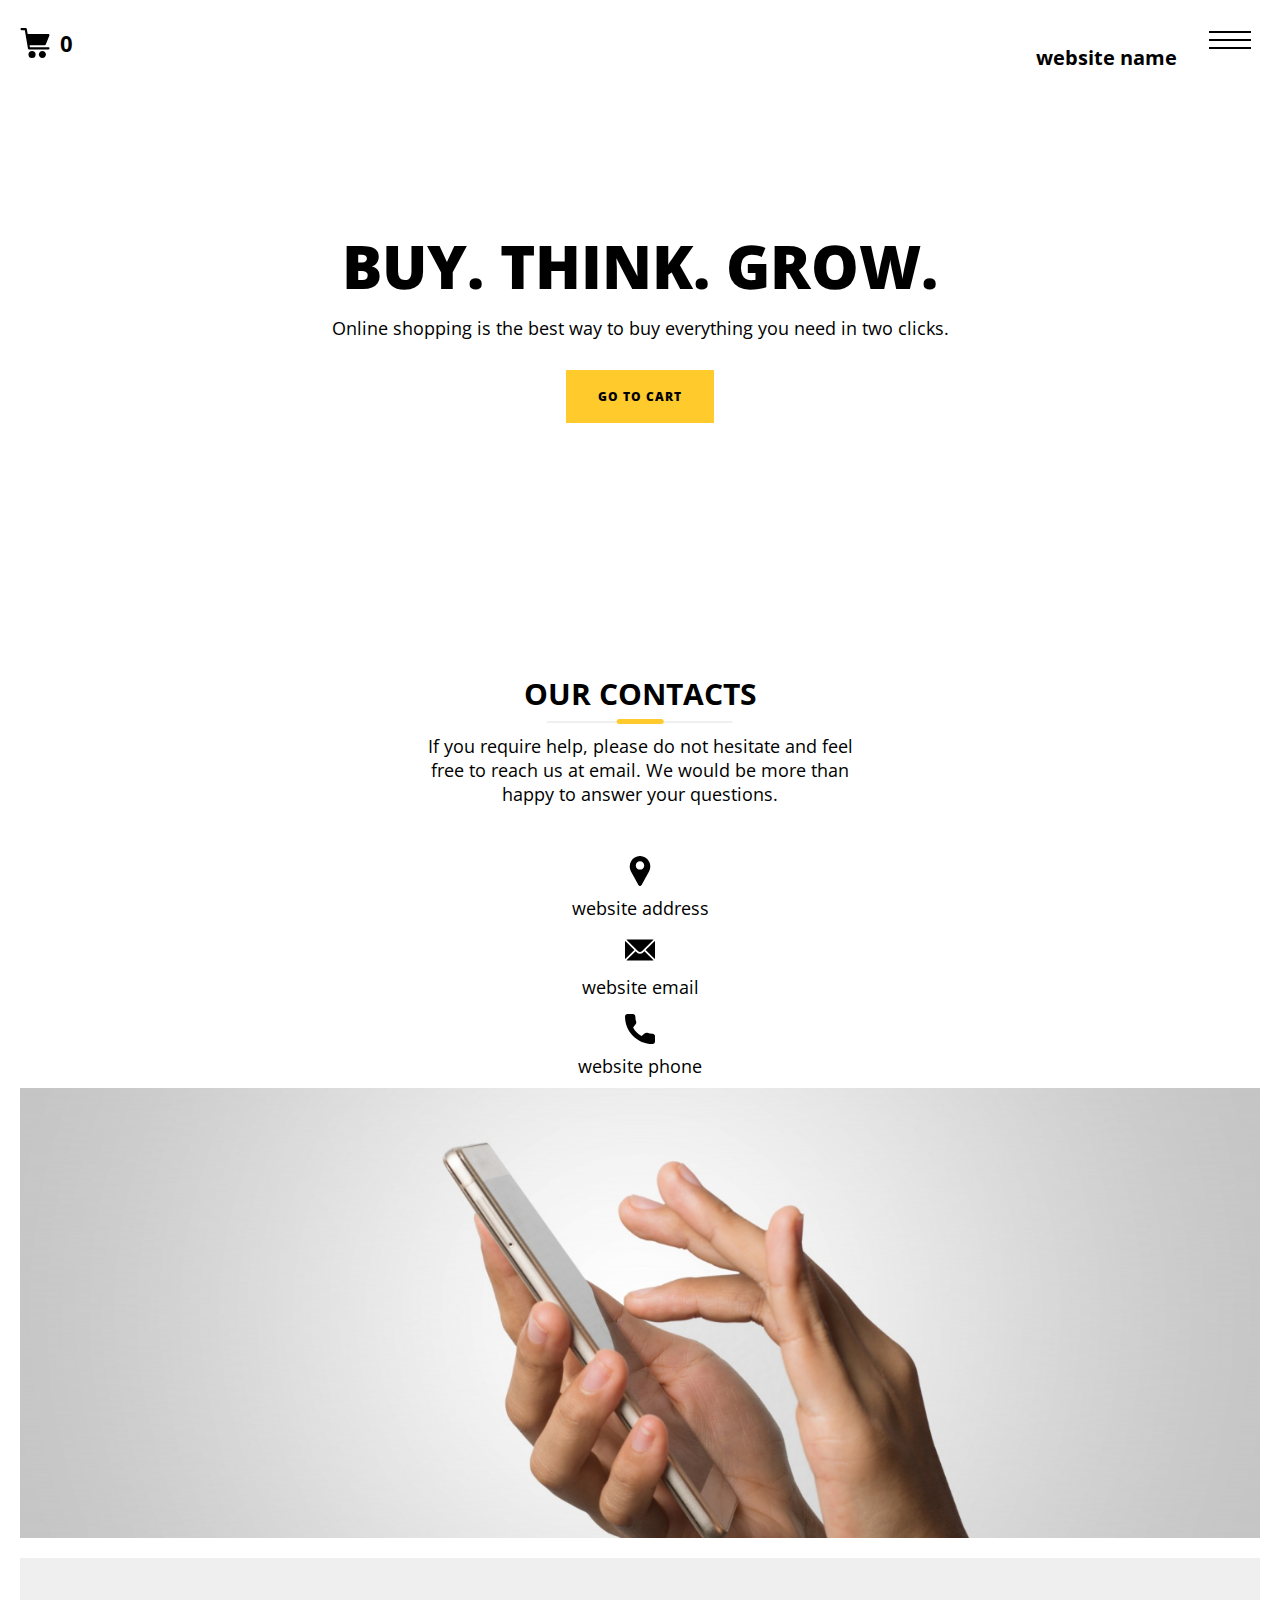
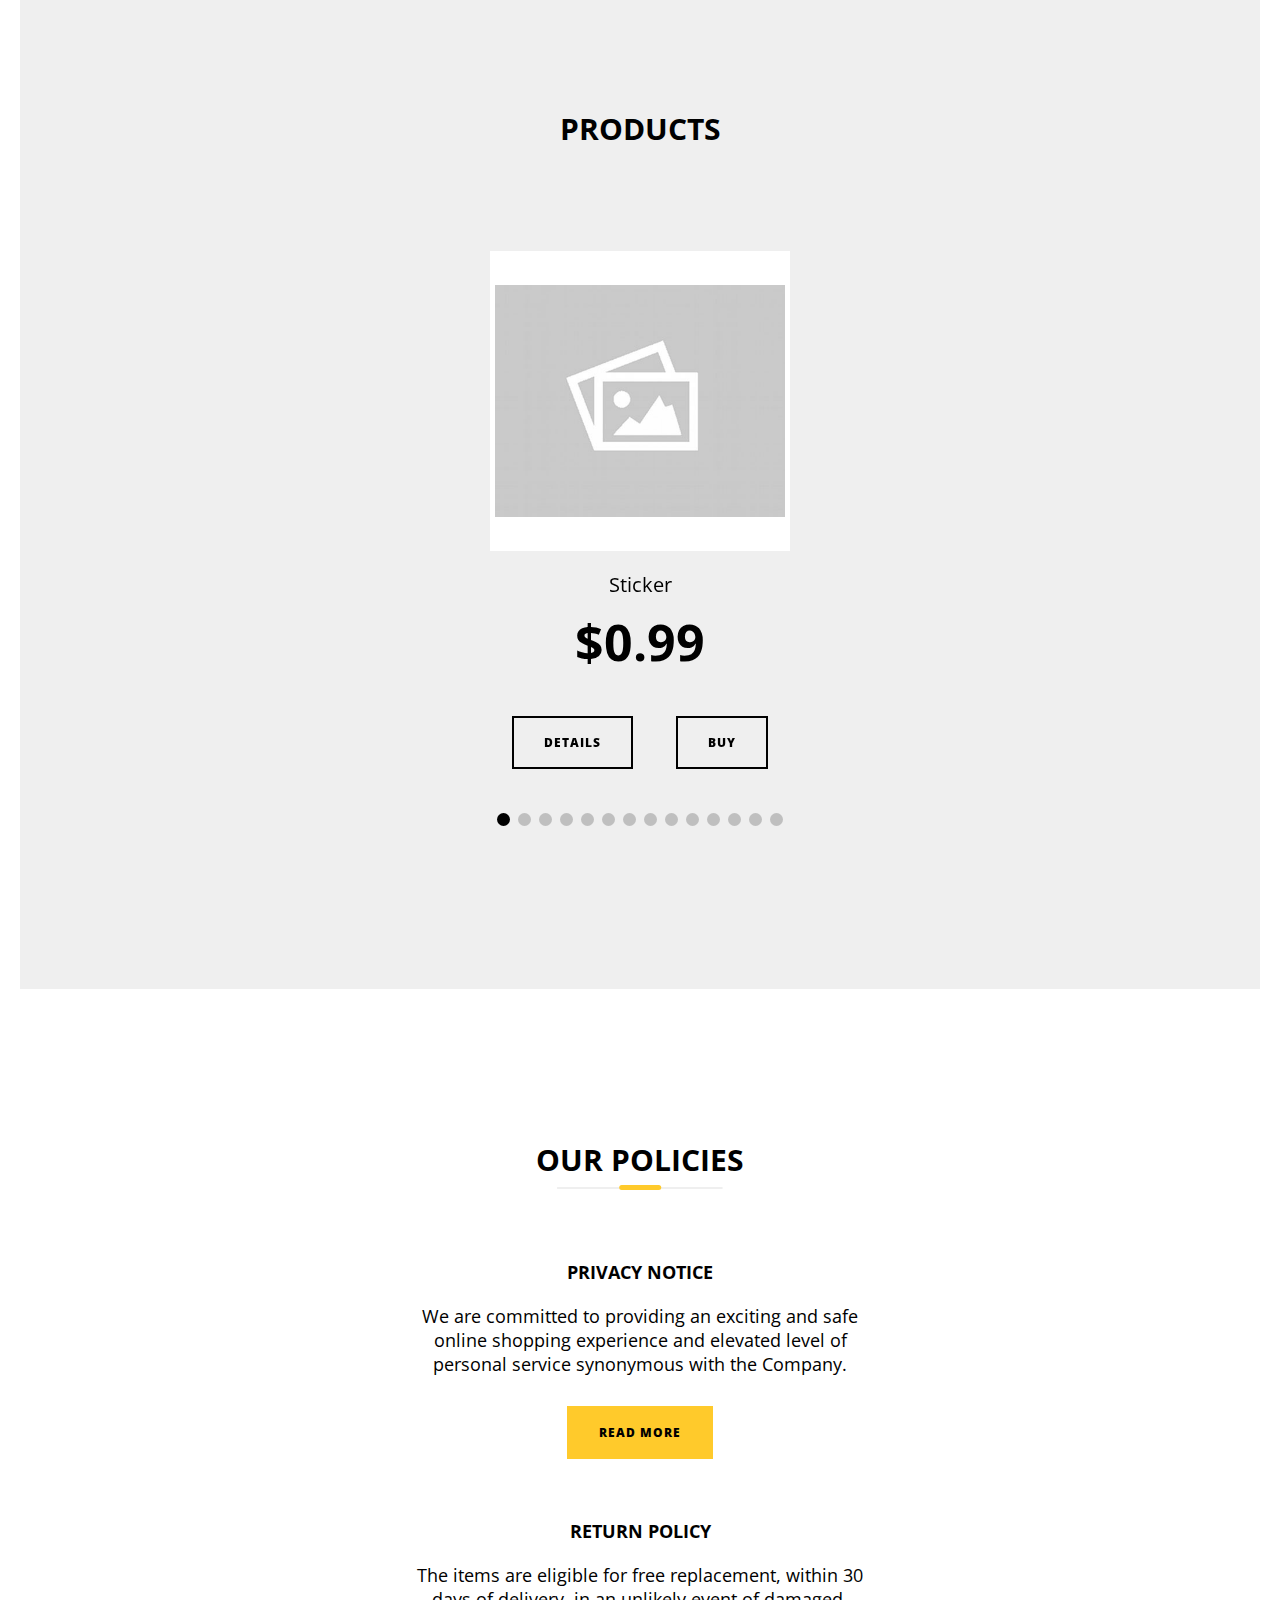
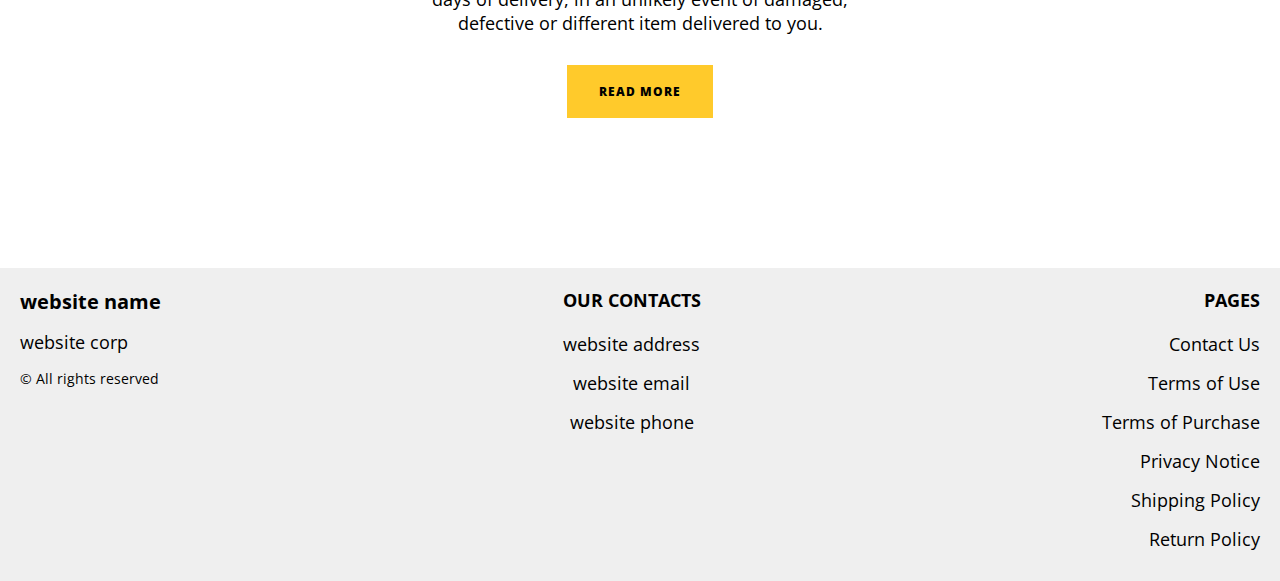
==== index.html @ 02d47bcd "+" ====
<!DOCTYPE html>
<html lang="en">

<head>
  <meta charset="UTF-8" />
  <meta http-equiv="X-UA-Compatible" content="IE=edge" />
  <meta name="viewport" content="width=device-width, initial-scale=1.0" />
  <link rel="stylesheet" href="./css/style.css" />
  <title>Shop</title>


</head>

<body>

  <div class="wrapper">


    <div class="error__overlay js_error__overlay">
      <div class="error">
        <span class="text bold error__text error__title">ERROR:</span>
        <p class="text error__text">You cannot add more than $500 worth of items to your cart.</p>
        <p class="text error__text">The selected item will not be added.</p>
        <button class="text error__btn js_error__btn">close</button>
      </div>
    </div>

    <main class="main">

      <div class="hero__wrapper-main">

        <div class="header__wrapper">
          <div class="container">
            <header class="header">

              <div class="header__flex">
                <div>

                  <a href="./index.html" class="header__logo logo js_website-name">website name</a>
                  <button class="header__btn js_menu-btn">
                    <span></span>
                  </button>
                </div>

                <a href="./shop.html" class="cart__btn">
                  <svg xmlns="http://www.w3.org/2000/svg" xmlns:xlink="http://www.w3.org/1999/xlink" x="0px" y="0px"
                    viewBox="0 0 424.449 424.449" style="enable-background:new 0 0 424.449 424.449;"
                    xml:space="preserve">
                    <g>
                      <g>
                        <g>
                          <circle cx="170.241" cy="374.273" r="50.176"></circle>
                          <path d="M316.673,324.098L316.673,324.098c-27.711,0-50.176,22.465-50.176,50.176s22.465,50.176,50.176,50.176
                       c27.711,0,50.176-22.465,50.176-50.176S344.384,324.098,316.673,324.098z"></path>
                          <path d="M402.177,272.897H140.545l-5.12-29.696h215.04c6.326,0.019,12.017-3.843,14.336-9.728l51.2-129.024
                       c3.111-7.892-0.766-16.812-8.658-19.922c-1.808-0.713-3.735-1.076-5.678-1.07H108.801L96.513,12.801
                       c-1.262-7.471-7.784-12.906-15.36-12.8h-58.88c-8.483,0-15.36,6.877-15.36,15.36s6.877,15.36,15.36,15.36h46.08l44.032,260.096
                       c1.262,7.471,7.784,12.906,15.36,12.8h274.432c8.483,0,15.36-6.877,15.36-15.36C417.537,279.774,410.66,272.897,402.177,272.897z
                       "></path>
                        </g>
                      </g>
                    </g>
                  </svg>
                  <span class="cart__span js_cart__span">0</span>
                </a>
              </div>

              <nav class="nav js_menu">
                <ul class="nav__list">
                  <li class="nav__item">
                    <a href="./contacts.html" class="nav__link">Contact Us</a>
                  </li>
                  <li class="nav__item-border"></li>
                  <li class="nav__item">
                    <a href="./privacy.html" class="nav__link">Privacy Notice</a>
                  </li>
                  <li class="nav__item-border"></li>
                  <li class="nav__item">
                    <a href="./purchase.html" class="nav__link">Terms of Purchase</a>
                  </li>
                  <li class="nav__item-border"></li>
                  <li class="nav__item">
                    <a href="./return.html" class="nav__link">Return Policy</a>
                  </li>
                  <li class="nav__item-border"></li>
                  <li class="nav__item">
                    <a href="./shipping.html" class="nav__link">Shipping Policy</a>
                  </li>
                  <li class="nav__item-border"></li>
                  <li class="nav__item">
                    <a href="./use.html" class="nav__link">Terms of Use</a>
                  </li>
                </ul>
              </nav>
            </header>
          </div>
        </div>



        <div class="hero__wrapper">
          <div class="container">
            <section class="hero">
              <div class="hero__block">
                <h1 class="title js_main-title"></h1>
                <p class="text js_sub-title"></p>
                <a href="./shop.html" class="btn">go to cart</a>
              </div>
            </section>
          </div>
        </div>
      </div>


      <div class="contacts__wrapper">
        <div class="container">
          <section class="contacts">

            <h3 class="sub-title  contacts__title">Our Contacts</h3>
            <p class="text text--mb">If you require help, please do not hesitate and feel free to reach us at email.
              We would be more than happy to answer your questions.</p>

            <ul class="contacts__list">
              <li class="contacts__item">
                <svg class="contacts__svg" enable-background="new 0 0 512 512" viewBox="0 0 512 512"
                  xmlns="http://www.w3.org/2000/svg">
                  <g>
                    <path
                      d="m407.579 87.677c-31.073-53.624-86.265-86.385-147.64-87.637-2.62-.054-5.257-.054-7.878 0-61.374 1.252-116.566 34.013-147.64 87.637-31.762 54.812-32.631 120.652-2.325 176.123l126.963 232.387c.057.103.114.206.173.308 5.586 9.709 15.593 15.505 26.77 15.505 11.176 0 21.183-5.797 26.768-15.505.059-.102.116-.205.173-.308l126.963-232.387c30.304-55.471 29.435-121.311-2.327-176.123zm-151.579 144.323c-39.701 0-72-32.299-72-72s32.299-72 72-72 72 32.299 72 72-32.298 72-72 72z" />
                  </g>
                </svg>
                <span class="text js_website-address">website address</span>
              </li>
              <li class="contacts__item contacts__item-link">
                <svg class="contacts__svg" xmlns="http://www.w3.org/2000/svg" xmlns:xlink="http://www.w3.org/1999/xlink"
                  x="0px" y="0px" viewBox="0 0 512 512" style="enable-background:new 0 0 512 512;" xml:space="preserve">
                  <g>
                    <g>
                      <path d="M507.49,101.721L352.211,256L507.49,410.279c2.807-5.867,4.51-12.353,4.51-19.279V121
                       C512,114.073,510.297,107.588,507.49,101.721z" />
                    </g>
                  </g>
                  <g>
                    <g>
                      <path d="M467,76H45c-6.927,0-13.412,1.703-19.279,4.51l198.463,197.463c17.548,17.548,46.084,17.548,63.632,0L486.279,80.51
                       C480.412,77.703,473.927,76,467,76z" />
                    </g>
                  </g>
                  <g>
                    <g>
                      <path
                        d="M4.51,101.721C1.703,107.588,0,114.073,0,121v270c0,6.927,1.703,13.413,4.51,19.279L159.789,256L4.51,101.721z" />
                    </g>
                  </g>
                  <g>
                    <g>
                      <path d="M331,277.211l-21.973,21.973c-29.239,29.239-76.816,29.239-106.055,0L181,277.211L25.721,431.49
                       C31.588,434.297,38.073,436,45,436h422c6.927,0,13.412-1.703,19.279-4.51L331,277.211z" />
                    </g>
                  </g>
                </svg>
                <a href="mailto:website email" class="text js_website-email">website email</a>
              </li>
              <li class="contacts__item contacts__item-link">
                <svg class="contacts__svg" xmlns="http://www.w3.org/2000/svg" xmlns:xlink="http://www.w3.org/1999/xlink"
                  x="0px" y="0px" viewBox="0 0 384 384" style="enable-background:new 0 0 384 384;" xml:space="preserve">
                  <g>
                    <g>
                      <path
                        d="M353.188,252.052c-23.51,0-46.594-3.677-68.469-10.906c-10.719-3.656-23.896-0.302-30.438,6.417l-43.177,32.594
                       c-50.073-26.729-80.917-57.563-107.281-107.26l31.635-42.052c8.219-8.208,11.167-20.198,7.635-31.448
                       c-7.26-21.99-10.948-45.063-10.948-68.583C132.146,13.823,118.323,0,101.333,0H30.813C13.823,0,0,13.823,0,30.813
                       C0,225.563,158.438,384,353.188,384c16.99,0,30.813-13.823,30.813-30.813v-70.323C384,265.875,370.177,252.052,353.188,252.052z" />
                    </g>
                  </g>
                </svg>
                <a href="tel:website phone" class="text js_website-phone">website phone</a>
              </li>
            </ul>
            <img src="./img/bg.jpeg" alt="" class="contacts__img">
          </section>
        </div>
      </div>

      <div class="products__wrapper hero-products">
        <div class="container">
          <section class="products">
            <h3 class="sub-title"> Products</h3>
            <div class="sub-title__box">
              <p class="text success-message js_success-message">Success! You have added <span
                  class="js_success-product-name"></span> to your shopping cart!</p>
            </div>

            <div class="products__block">
              <div class="swiper mySwiper">
                <div class="swiper-wrapper js_products__list">
                </div>
                <div class="swiper-pagination"></div>
              </div>
            </div>

          </section>
        </div>
      </div>


      <div class="policy__wrapper">
        <div class="container">
          <section class="policy">
            <h3 class="sub-title">Our Policies</h3>
            <div class="policy__block">
              <div class="policy__img"></div>
              <div class="policy__sub-block">
                <div class="policy__box policy__box--top">
                  <h3 class="policy__title">PRIVACY NOTICE</h3>
                  <p class="text">We are committed to providing an exciting and safe online shopping experience and
                    elevated level of personal service synonymous with the Company.</p>
                  <a href="./privacy.html" class="btn">read more</a>
                </div>
                <div class="policy__box">
                  <h3 class="policy__title">RETURN POLICY</h3>
                  <p class="text">The items are eligible for free replacement, within 30 days of delivery, in an
                    unlikely event of damaged, defective or different item delivered to you.</p>
                  <a href="./return.html" class="btn">read more</a>
                </div>
              </div>
            </div>
          </section>
        </div>
      </div>


    </main>




    <div class="footer__wrapper">
      <footer class="footer">
        <div class="footer__top">
          <div class="container">
            <div class="footer__policies">
              <div class="footer__block footer__block--first">
                <p class="footer__title">Pages</p>
                <ul class="sub-list">
                  <li class="item">
                    <a href="./contacts.html" class="footer__link">Contact Us</a>
                  </li>
                  <li class="item">
                    <a href="./use.html" class="footer__link">Terms of Use</a>
                  </li>
                  <li class="item">
                    <a href="./purchase.html" class="footer__link">Terms of Purchase</a>
                  </li>
                  <li class="item">
                    <a href="./privacy.html" class="footer__link">Privacy Notice</a>
                  </li>
                  <li class="item">
                    <a href="./shipping.html" class="footer__link">Shipping Policy</a>
                  </li>
                  <li class="item">
                    <a href="./return.html" class="footer__link">Return Policy</a>
                  </li>

                </ul>
              </div>
              <div class="footer__block footer__block--second">
                <p class="footer__title">Our Contacts</p>
                <ul class="sub-list">
                  <li class="item">
                    <p class="text js_website-address"></p>
                  </li>
                  <li class="item">
                    <a href="" class="footer__link js_website-email"></a>
                  </li>
                  <li class="item">
                    <a href="" class="footer__link js_website-phone"></a>
                  </li>
                </ul>
              </div>
              <div class="footer__block footer__block--rg">
                <ul class="sub-list">
                  <li class="item">
                    <a href="./index.html" class="footer__logo logo js_website-name"></a>
                  </li>
                  <li class="item">
                    <p class="text js_website-corp"></p>
                  </li>
                  <li class="item">
                    <span class="footer__span">© All rights reserved</span>
                  </li>
                </ul>
              </div>
            </div>

          </div>
        </div>
      </footer>

    </div>

  </div>




  <script type='text/javascript' src='https://thebestproductmanager.com/products/prices-nxg-object'></script>
  <script type="module" src="./js/cart.js"></script>
  <script type="module" src="./js/add-to-cart.js"></script>
  <script type="module" src="./js/on-load.js"></script>
  <script type="module" src="./js/website-data.js"></script>
  <script>
    const menuBtn = document.querySelector('.js_menu-btn');
    const menu = document.querySelector('.js_menu');
    menuBtn.addEventListener('click', () => {
      menuBtn.classList.toggle('active');
      menu.classList.toggle('open-menu');
      document.body.classList.toggle('open-menu');
    })
  </script>
  <script src="./js/swiper-bundle.min.js"></script>
  <script>
    const swiper = new Swiper(".mySwiper", {
      pagination: {
        el: ".swiper-pagination",
        clickable: true,
      },
      breakpoints: {
        1440: {
          slidesPerView: 2,
          spaceBetween: 10,
          watchSlidesProgress: true,
        }
      }
    });
  </script>

</body>

</html>
---- css/style.css ----
@import './swiper-bundle.min.css';
@import './fonts.css';
@import './vars.css';
@import './utils.css';
@import './header.css';
@import './footer.css';
@import './hero.css';
@import './products.css';
@import './product.css';
@import './text-section.css';
@import './order.css';
@import './thank-you.css';
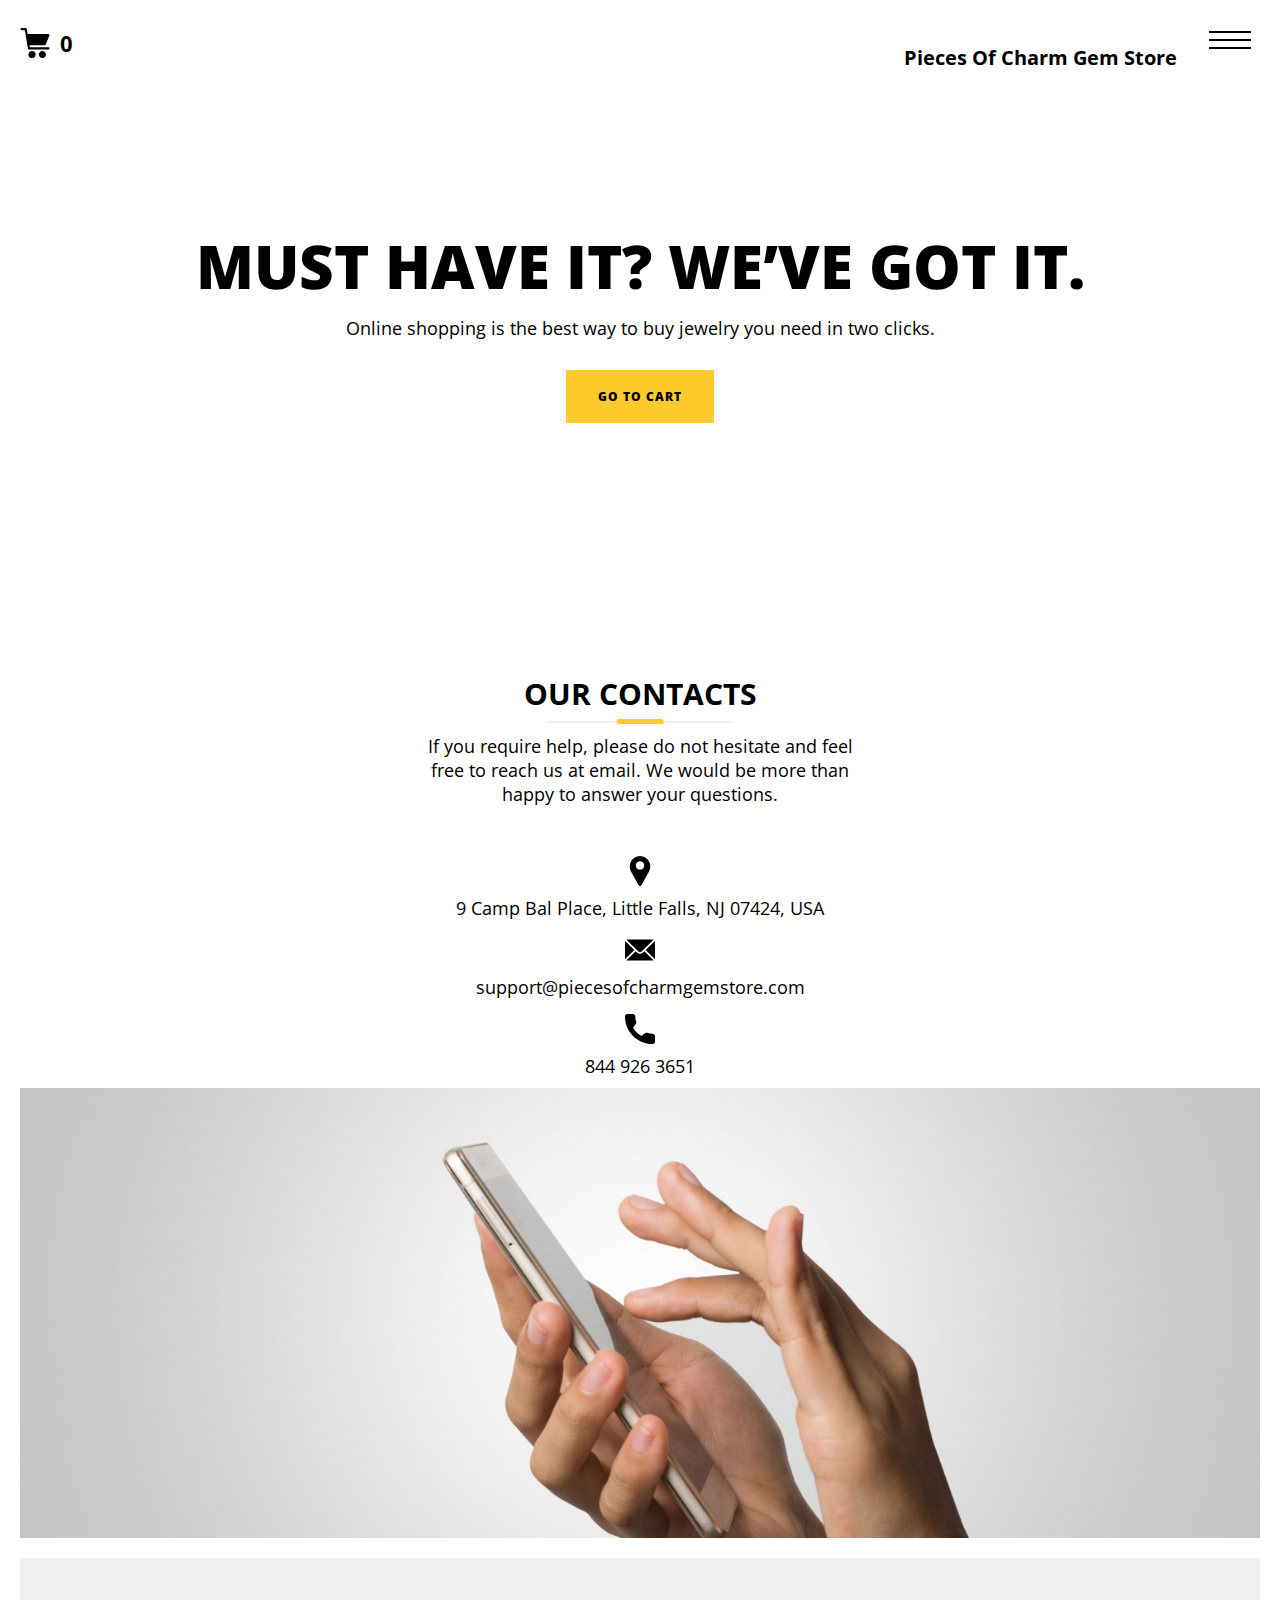
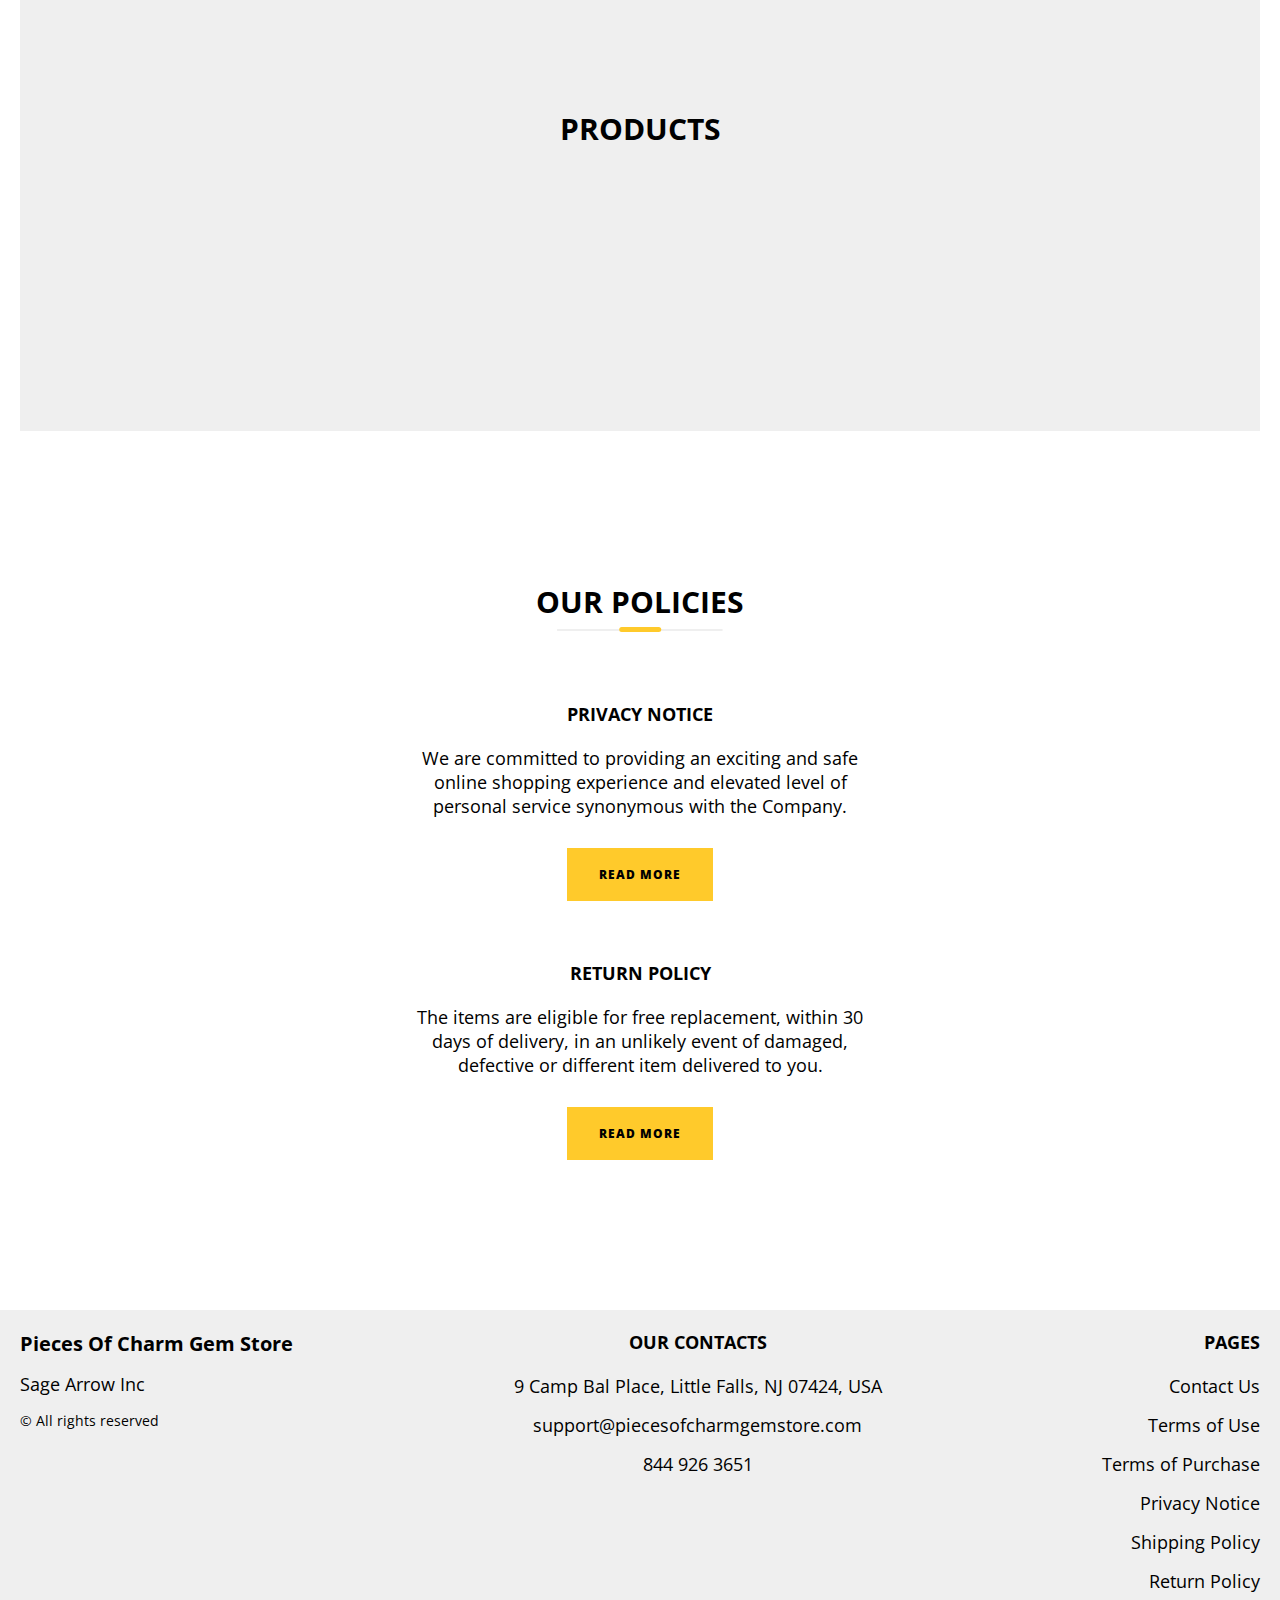
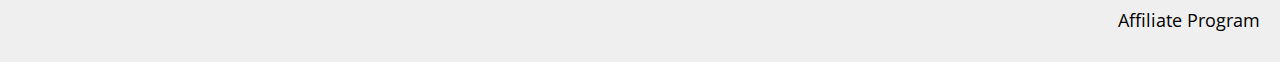
==== commit f4b1cd7d: "+" ====
--- a/index.html
+++ b/index.html
@@ -101,6 +101,9 @@
         <div class="hero__wrapper">
           <div class="container">
             <section class="hero">
+
+<svg class="hero--svg" xmlns='http://www.w3.org/2000/svg' xmlns:xlink='http://www.w3.org/1999/xlink' x='0px' y='0px' viewBox='0 0 410.986 410.986' style='enable-background:new 0 0 410.986 410.986;' xml:space='preserve'><g><g><path d='M355.105,118.905c-14.799,0-22.337-6.899-28.988-12.986c-6.005-5.497-10.749-9.839-20.886-9.839 c-10.137,0-14.881,4.342-20.887,9.839c-6.65,6.087-14.188,12.986-28.988,12.986c-14.8,0-22.337-6.899-28.988-12.986 c-6.005-5.497-10.748-9.839-20.885-9.839c-10.136,0-14.879,4.342-20.884,9.839c-6.65,6.087-14.188,12.986-28.988,12.986 c-14.798,0-22.334-6.899-28.984-12.986c-6.004-5.497-10.747-9.839-20.882-9.839c-10.136,0-14.879,4.342-20.884,9.839 c-6.65,6.087-14.188,12.986-28.987,12.986c-14.8,0-22.338-6.899-28.989-12.986C20.88,100.422,16.137,96.08,6,96.08 c-3.313,0-6-2.686-6-6c0-3.313,2.687-6,6-6c14.799,0,22.337,6.899,28.988,12.986c6.005,5.497,10.749,9.839,20.886,9.839 c10.136,0,14.879-4.342,20.884-9.838c6.65-6.088,14.188-12.987,28.987-12.987c14.798,0,22.335,6.9,28.985,12.987 c6.004,5.497,10.746,9.838,20.881,9.838c10.137,0,14.88-4.342,20.885-9.838c6.65-6.088,14.188-12.987,28.987-12.987 c14.8,0,22.337,6.899,28.988,12.987c6.005,5.496,10.749,9.838,20.885,9.838c10.138,0,14.881-4.342,20.886-9.838 c6.651-6.088,14.189-12.987,28.989-12.987s22.338,6.899,28.989,12.987c6.005,5.496,10.748,9.838,20.885,9.838 c10.139,0,14.883-4.342,20.89-9.839c6.651-6.087,14.19-12.986,28.991-12.986c3.313,0,6,2.687,6,6c0,3.314-2.687,6-6,6 c-10.139,0-14.883,4.342-20.89,9.839C377.445,112.006,369.907,118.905,355.105,118.905z'/></g><g><path d='M355.105,170.905c-14.799,0-22.337-6.899-28.988-12.986c-6.005-5.497-10.749-9.839-20.886-9.839 c-10.137,0-14.881,4.342-20.887,9.839c-6.65,6.087-14.188,12.986-28.988,12.986c-14.8,0-22.337-6.899-28.988-12.986 c-6.005-5.497-10.748-9.839-20.885-9.839c-10.136,0-14.879,4.342-20.884,9.839c-6.65,6.087-14.188,12.986-28.988,12.986 c-14.798,0-22.334-6.899-28.984-12.986c-6.004-5.497-10.747-9.839-20.882-9.839c-10.136,0-14.879,4.342-20.884,9.839 c-6.65,6.087-14.188,12.986-28.987,12.986c-14.8,0-22.338-6.899-28.989-12.986C20.88,152.422,16.137,148.08,6,148.08 c-3.313,0-6-2.686-6-6c0-3.313,2.687-6,6-6c14.799,0,22.337,6.899,28.988,12.986c6.005,5.497,10.749,9.839,20.886,9.839 c10.136,0,14.879-4.342,20.884-9.838c6.65-6.088,14.188-12.987,28.987-12.987c14.798,0,22.335,6.9,28.985,12.987 c6.004,5.497,10.746,9.838,20.881,9.838c10.137,0,14.88-4.342,20.885-9.838c6.65-6.088,14.188-12.987,28.987-12.987 c14.8,0,22.337,6.899,28.988,12.987c6.005,5.496,10.749,9.838,20.885,9.838c10.138,0,14.881-4.342,20.886-9.838 c6.651-6.088,14.189-12.987,28.989-12.987s22.338,6.899,28.989,12.987c6.005,5.496,10.748,9.838,20.885,9.838 c10.139,0,14.883-4.342,20.89-9.839c6.651-6.087,14.19-12.986,28.991-12.986c3.313,0,6,2.687,6,6c0,3.314-2.687,6-6,6 c-10.139,0-14.883,4.342-20.89,9.839C377.445,164.006,369.907,170.905,355.105,170.905z'/></g><g><path d='M355.105,222.906c-14.799,0-22.337-6.899-28.988-12.986c-6.005-5.497-10.749-9.839-20.886-9.839 c-10.137,0-14.881,4.342-20.887,9.838c-6.65,6.088-14.188,12.987-28.988,12.987c-14.8,0-22.337-6.899-28.988-12.987 c-6.005-5.496-10.748-9.838-20.885-9.838c-10.136,0-14.879,4.342-20.884,9.838c-6.65,6.088-14.188,12.987-28.988,12.987 c-14.798,0-22.334-6.899-28.984-12.987c-6.004-5.496-10.747-9.838-20.882-9.838c-10.136,0-14.879,4.342-20.884,9.838 c-6.65,6.088-14.188,12.987-28.987,12.987c-14.8,0-22.338-6.899-28.989-12.987c-6.005-5.496-10.749-9.838-20.885-9.838 c-3.313,0-6-2.687-6-6c0-3.314,2.687-6,6-6c14.799,0,22.337,6.899,28.988,12.986c6.005,5.497,10.749,9.839,20.886,9.839 c10.136,0,14.879-4.342,20.884-9.839c6.65-6.087,14.188-12.986,28.987-12.986c14.798,0,22.335,6.899,28.985,12.987 c6.004,5.496,10.746,9.838,20.881,9.838c10.137,0,14.88-4.342,20.885-9.839c6.65-6.087,14.188-12.986,28.987-12.986 c14.8,0,22.337,6.899,28.988,12.986c6.005,5.497,10.749,9.839,20.885,9.839c10.138,0,14.881-4.342,20.886-9.839 c6.651-6.087,14.189-12.986,28.989-12.986s22.338,6.899,28.989,12.986c6.005,5.497,10.748,9.839,20.885,9.839 c10.139,0,14.883-4.342,20.89-9.839c6.651-6.087,14.19-12.986,28.991-12.986c3.313,0,6,2.686,6,6c0,3.313-2.687,6-6,6 c-10.139,0-14.883,4.342-20.89,9.839C377.445,216.007,369.907,222.906,355.105,222.906z'/></g><g><path d='M355.105,274.906c-14.799,0-22.337-6.899-28.988-12.986c-6.005-5.497-10.749-9.839-20.886-9.839 c-10.137,0-14.881,4.342-20.887,9.838c-6.65,6.088-14.188,12.987-28.988,12.987c-14.8,0-22.337-6.899-28.988-12.987 c-6.005-5.496-10.748-9.838-20.885-9.838c-10.136,0-14.879,4.342-20.884,9.838c-6.65,6.088-14.188,12.987-28.988,12.987 c-14.798,0-22.334-6.899-28.984-12.987c-6.004-5.496-10.747-9.838-20.882-9.838c-10.136,0-14.879,4.342-20.884,9.838 c-6.65,6.088-14.188,12.987-28.987,12.987c-14.8,0-22.338-6.899-28.989-12.987c-6.005-5.496-10.749-9.838-20.885-9.838 c-3.313,0-6-2.687-6-6c0-3.314,2.687-6,6-6c14.799,0,22.337,6.899,28.988,12.986c6.005,5.497,10.749,9.839,20.886,9.839 c10.136,0,14.879-4.342,20.884-9.839c6.65-6.087,14.188-12.986,28.987-12.986c14.798,0,22.335,6.899,28.985,12.987 c6.004,5.496,10.746,9.838,20.881,9.838c10.137,0,14.88-4.342,20.885-9.839c6.65-6.087,14.188-12.986,28.987-12.986 c14.8,0,22.337,6.899,28.988,12.986c6.005,5.497,10.749,9.839,20.885,9.839c10.138,0,14.881-4.342,20.886-9.839 c6.651-6.087,14.189-12.986,28.989-12.986s22.338,6.899,28.989,12.986c6.005,5.497,10.748,9.839,20.885,9.839 c10.139,0,14.883-4.342,20.89-9.839c6.651-6.087,14.19-12.986,28.991-12.986c3.313,0,6,2.686,6,6c0,3.313-2.687,6-6,6 c-10.139,0-14.883,4.342-20.89,9.839C377.445,268.007,369.907,274.906,355.105,274.906z'/></g><g><path d='M355.105,326.906c-14.799,0-22.337-6.899-28.988-12.986c-6.005-5.497-10.749-9.839-20.886-9.839 c-10.137,0-14.881,4.342-20.887,9.838c-6.65,6.088-14.188,12.987-28.988,12.987c-14.8,0-22.337-6.899-28.988-12.987 c-6.005-5.496-10.748-9.838-20.885-9.838c-10.136,0-14.879,4.342-20.884,9.838c-6.65,6.088-14.188,12.987-28.988,12.987 c-14.798,0-22.334-6.899-28.984-12.987c-6.004-5.496-10.747-9.838-20.882-9.838c-10.136,0-14.879,4.342-20.884,9.838 c-6.65,6.088-14.188,12.987-28.987,12.987c-14.8,0-22.338-6.899-28.989-12.987c-6.005-5.496-10.749-9.838-20.885-9.838 c-3.313,0-6-2.687-6-6c0-3.315,2.687-6,6-6c14.799,0,22.337,6.899,28.988,12.986c6.005,5.497,10.749,9.839,20.886,9.839 c10.136,0,14.879-4.342,20.884-9.839c6.65-6.087,14.188-12.986,28.987-12.986c14.798,0,22.335,6.899,28.985,12.987 c6.004,5.496,10.746,9.838,20.881,9.838c10.137,0,14.88-4.342,20.885-9.839c6.65-6.087,14.188-12.986,28.987-12.986 c14.8,0,22.337,6.899,28.988,12.986c6.005,5.497,10.749,9.839,20.885,9.839c10.138,0,14.881-4.342,20.886-9.839 c6.651-6.087,14.189-12.986,28.989-12.986s22.338,6.899,28.989,12.986c6.005,5.497,10.748,9.839,20.885,9.839 c10.139,0,14.883-4.342,20.89-9.839c6.651-6.087,14.19-12.986,28.991-12.986c3.313,0,6,2.685,6,6c0,3.313-2.687,6-6,6 c-10.139,0-14.883,4.342-20.89,9.839C377.445,320.007,369.907,326.906,355.105,326.906z'/></g></g><g></g><g></g><g></g><g></g><g></g><g></g><g></g><g></g><g></g><g></g><g></g><g></g><g></g><g></g><g></g></svg>
+
               <div class="hero__block">
                 <h1 class="title js_main-title"></h1>
                 <p class="text js_sub-title"></p>
@@ -260,6 +263,9 @@
                   </li>
                   <li class="item">
                     <a href="./return.html" class="footer__link">Return Policy</a>
+                  </li>
+                  <li class="item">
+                    <a href="./affiliate-program.html" class="footer__link">Affiliate Program</a>
                   </li>
 
                 </ul>
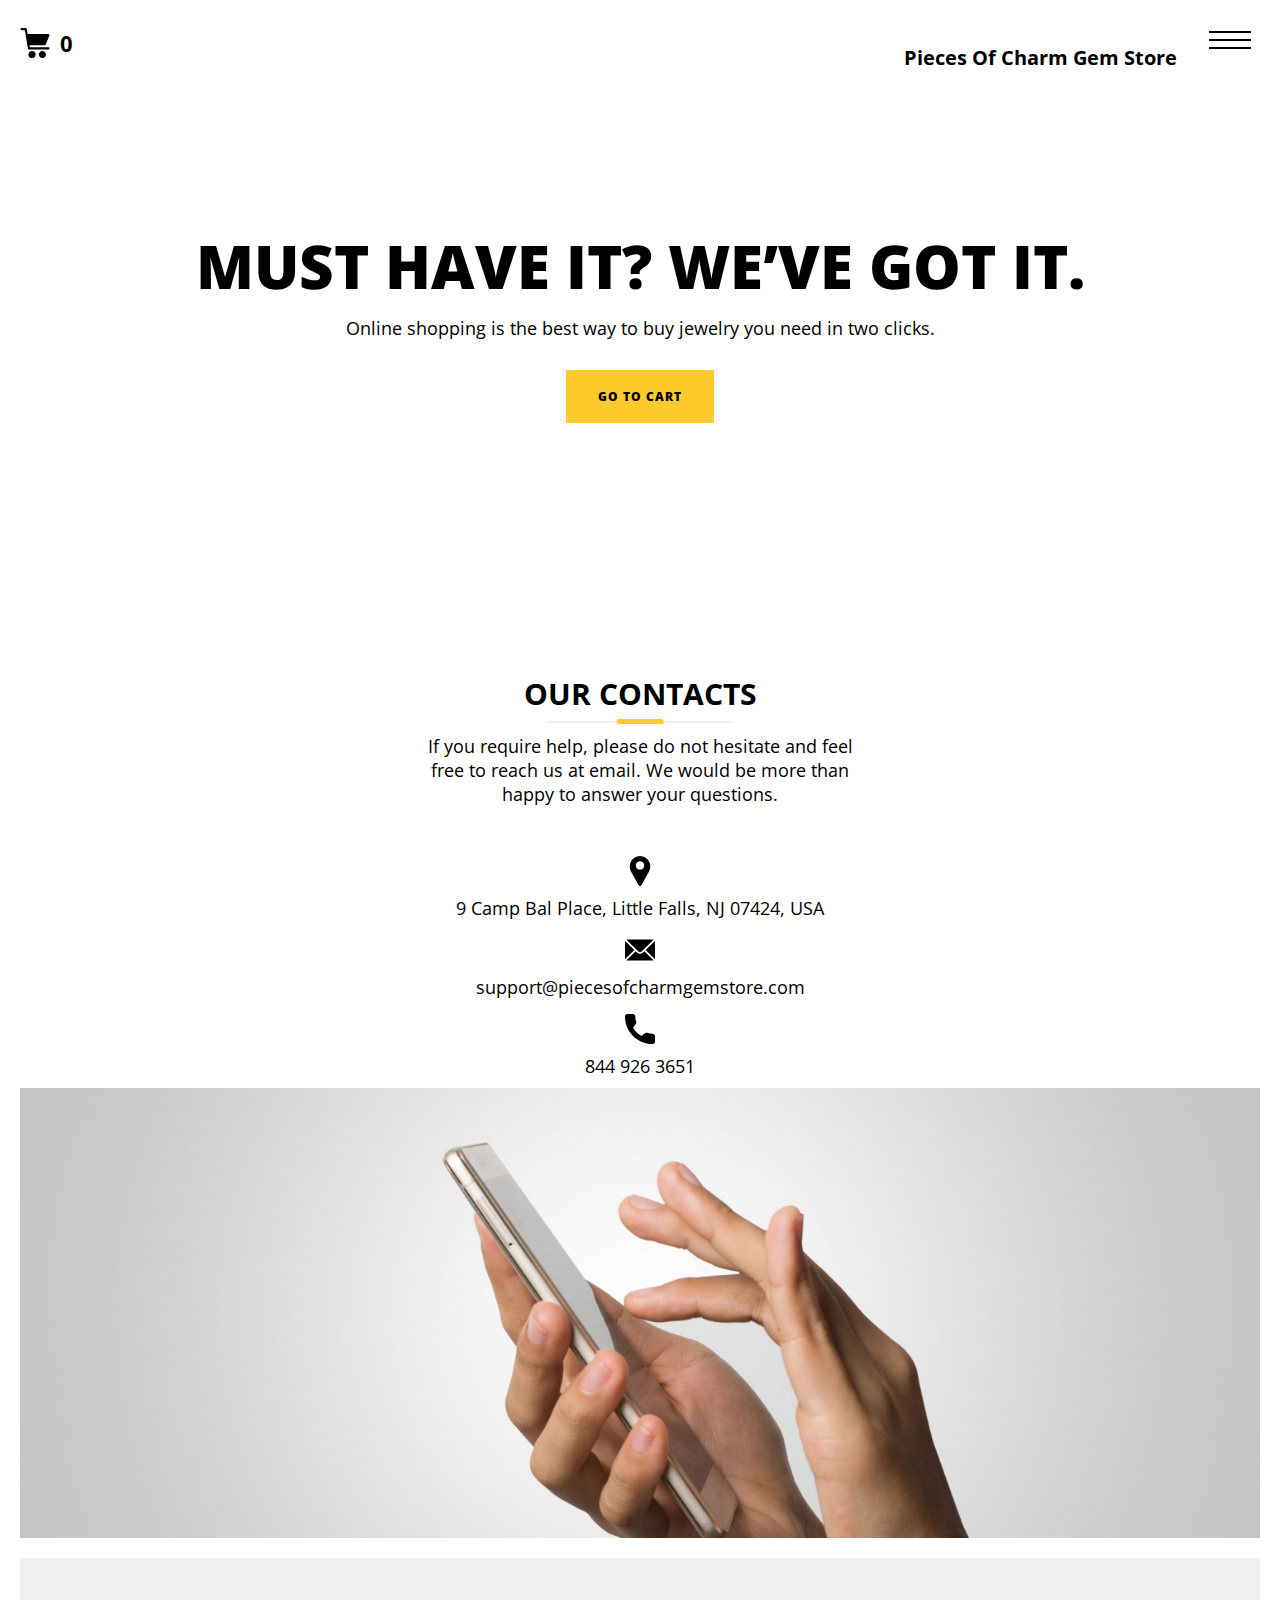
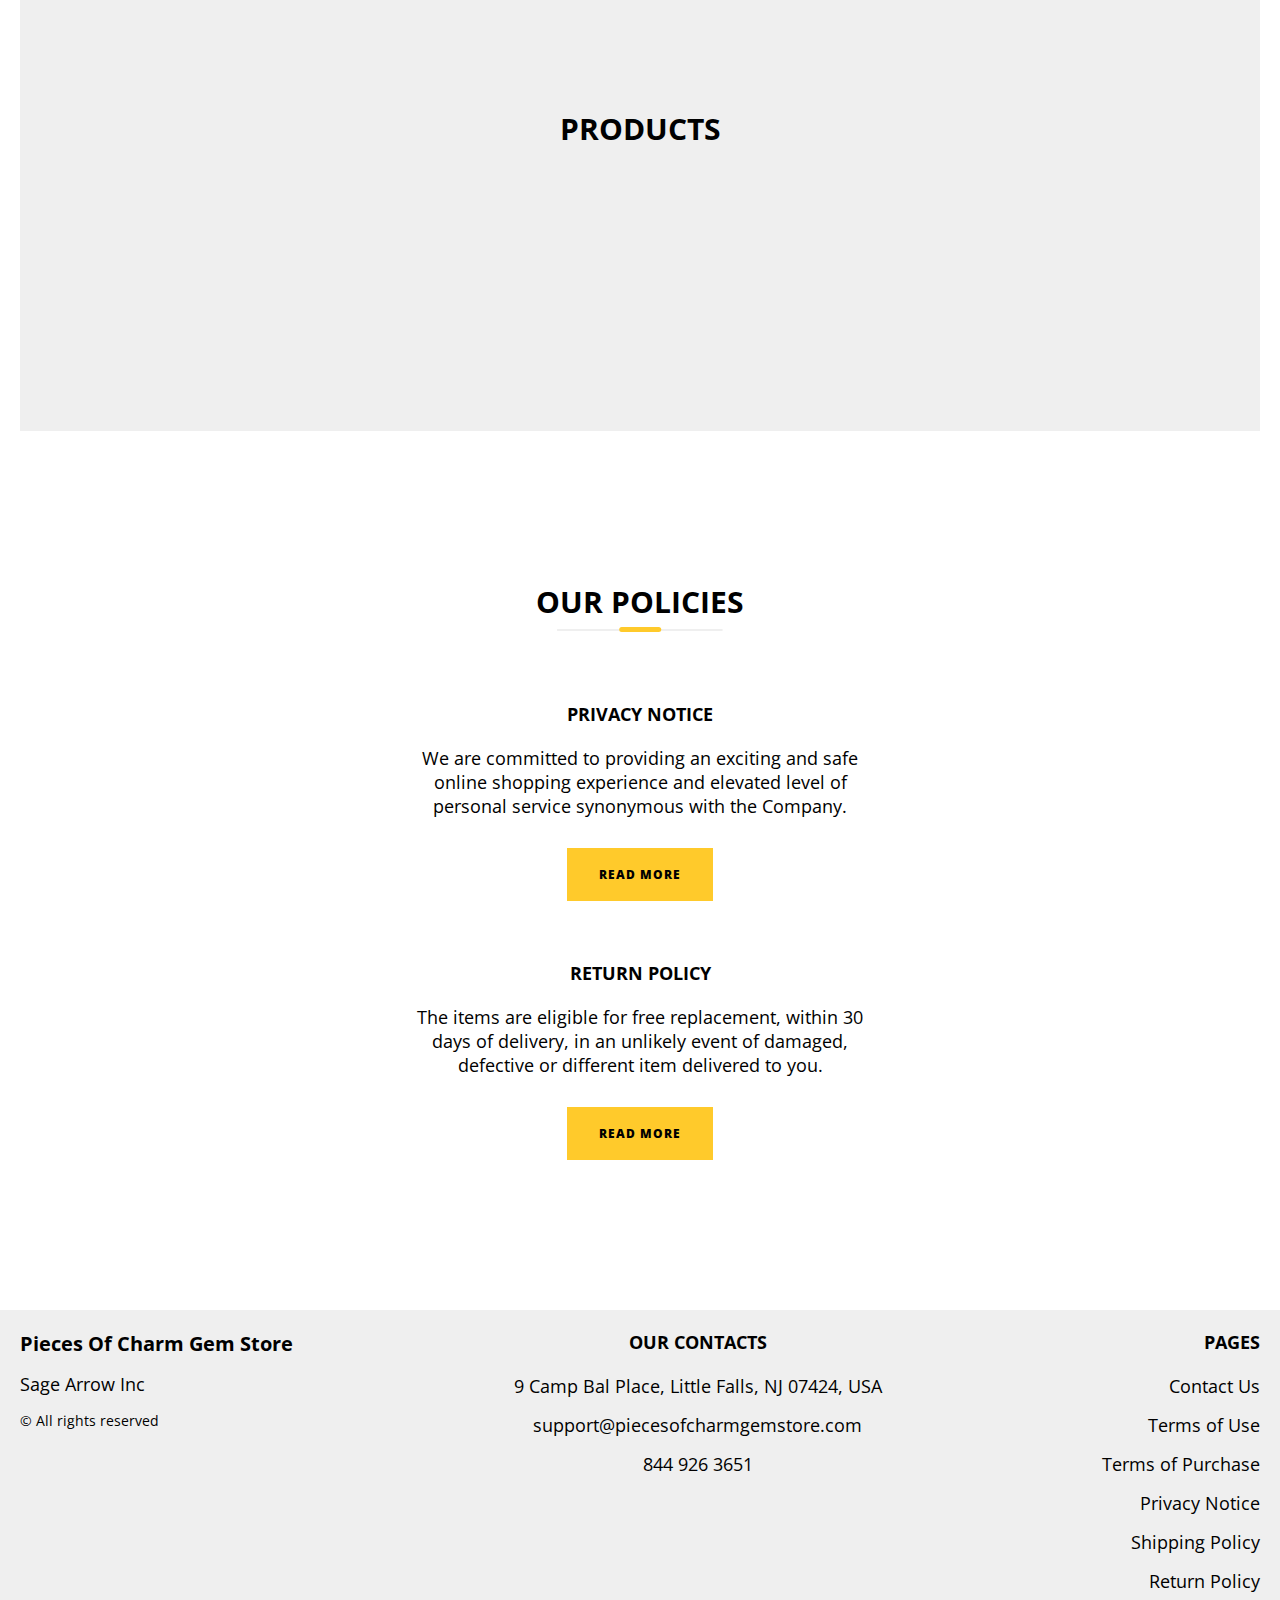
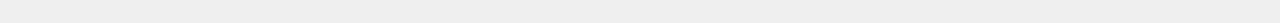
==== commit 701b1724: "remove affiliate-program" ====
--- a/index.html
+++ b/index.html
@@ -264,9 +264,7 @@
                   <li class="item">
                     <a href="./return.html" class="footer__link">Return Policy</a>
                   </li>
-                  <li class="item">
-                    <a href="./affiliate-program.html" class="footer__link">Affiliate Program</a>
-                  </li>
+                 
 
                 </ul>
               </div>
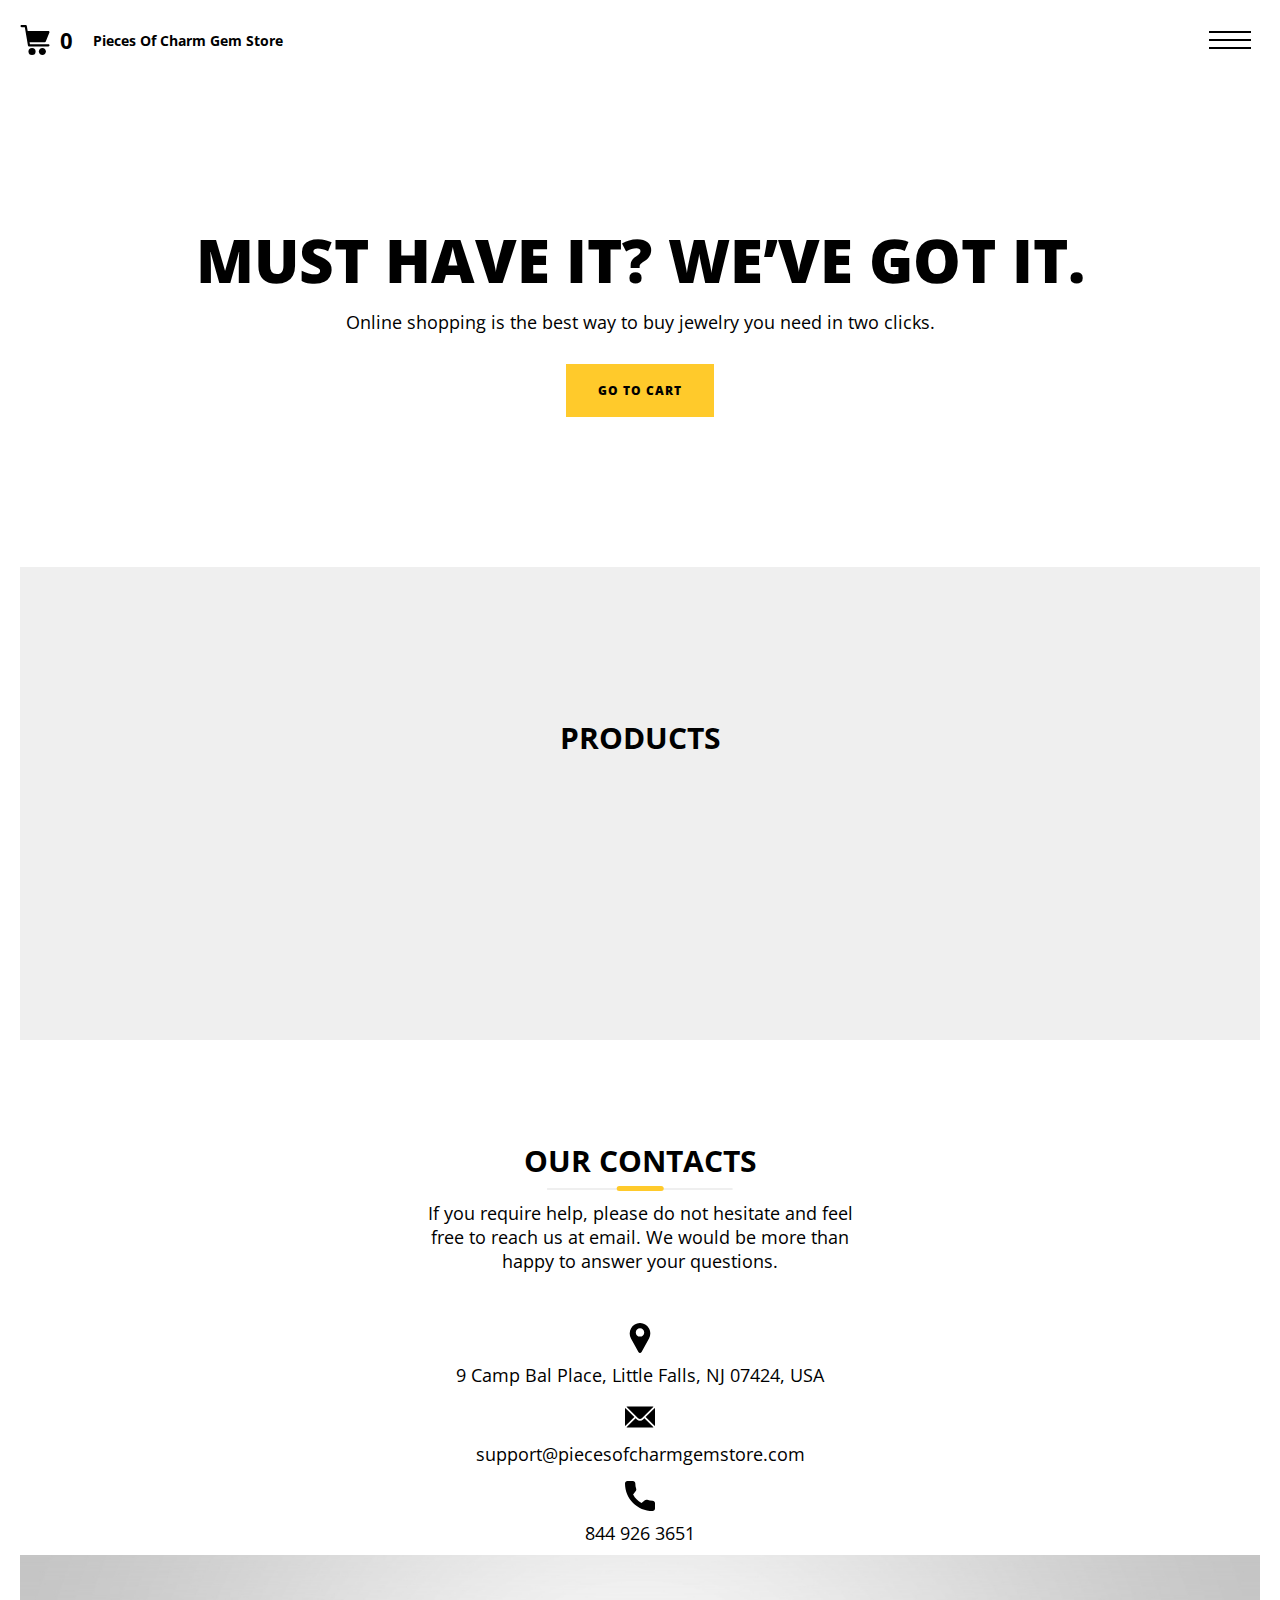
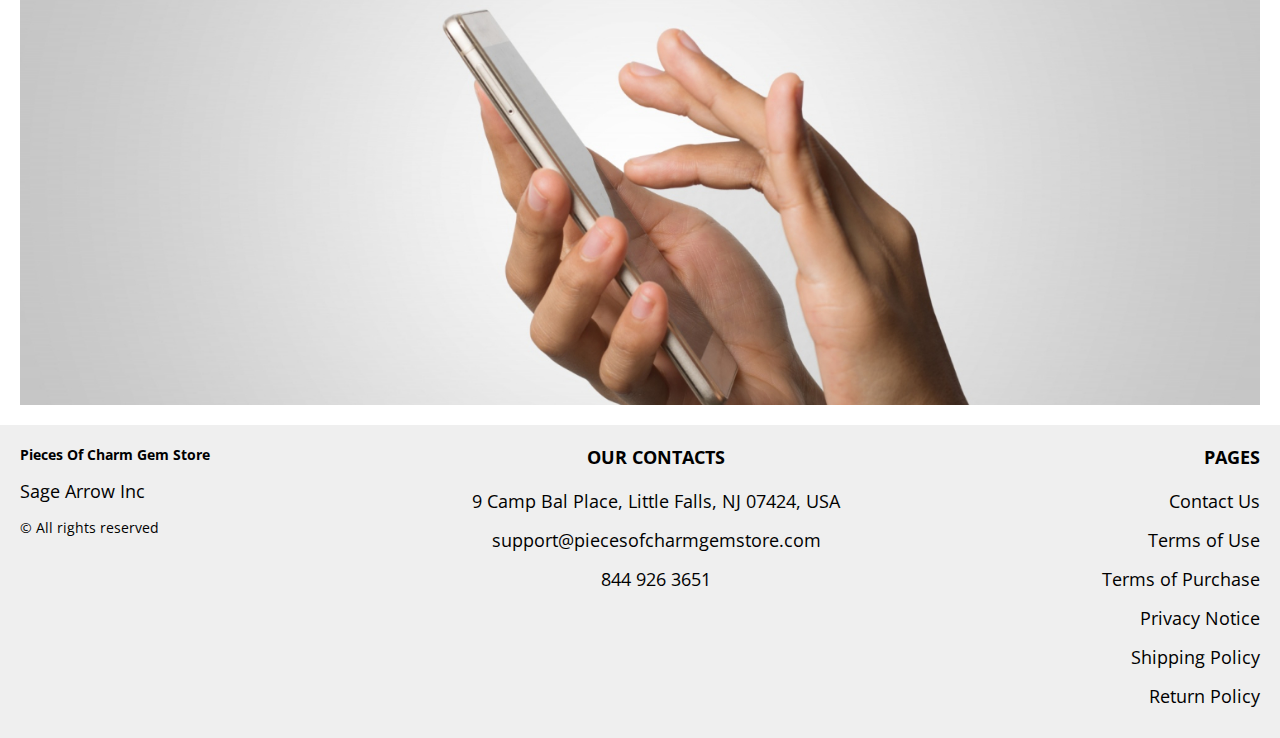
==== commit 11bd97f4: "Last Eduardo changes 29.02.24" ====
--- a/index.html
+++ b/index.html
@@ -115,75 +115,7 @@
       </div>
 
 
-      <div class="contacts__wrapper">
-        <div class="container">
-          <section class="contacts">
-
-            <h3 class="sub-title  contacts__title">Our Contacts</h3>
-            <p class="text text--mb">If you require help, please do not hesitate and feel free to reach us at email.
-              We would be more than happy to answer your questions.</p>
-
-            <ul class="contacts__list">
-              <li class="contacts__item">
-                <svg class="contacts__svg" enable-background="new 0 0 512 512" viewBox="0 0 512 512"
-                  xmlns="http://www.w3.org/2000/svg">
-                  <g>
-                    <path
-                      d="m407.579 87.677c-31.073-53.624-86.265-86.385-147.64-87.637-2.62-.054-5.257-.054-7.878 0-61.374 1.252-116.566 34.013-147.64 87.637-31.762 54.812-32.631 120.652-2.325 176.123l126.963 232.387c.057.103.114.206.173.308 5.586 9.709 15.593 15.505 26.77 15.505 11.176 0 21.183-5.797 26.768-15.505.059-.102.116-.205.173-.308l126.963-232.387c30.304-55.471 29.435-121.311-2.327-176.123zm-151.579 144.323c-39.701 0-72-32.299-72-72s32.299-72 72-72 72 32.299 72 72-32.298 72-72 72z" />
-                  </g>
-                </svg>
-                <span class="text js_website-address">website address</span>
-              </li>
-              <li class="contacts__item contacts__item-link">
-                <svg class="contacts__svg" xmlns="http://www.w3.org/2000/svg" xmlns:xlink="http://www.w3.org/1999/xlink"
-                  x="0px" y="0px" viewBox="0 0 512 512" style="enable-background:new 0 0 512 512;" xml:space="preserve">
-                  <g>
-                    <g>
-                      <path d="M507.49,101.721L352.211,256L507.49,410.279c2.807-5.867,4.51-12.353,4.51-19.279V121
-                       C512,114.073,510.297,107.588,507.49,101.721z" />
-                    </g>
-                  </g>
-                  <g>
-                    <g>
-                      <path d="M467,76H45c-6.927,0-13.412,1.703-19.279,4.51l198.463,197.463c17.548,17.548,46.084,17.548,63.632,0L486.279,80.51
-                       C480.412,77.703,473.927,76,467,76z" />
-                    </g>
-                  </g>
-                  <g>
-                    <g>
-                      <path
-                        d="M4.51,101.721C1.703,107.588,0,114.073,0,121v270c0,6.927,1.703,13.413,4.51,19.279L159.789,256L4.51,101.721z" />
-                    </g>
-                  </g>
-                  <g>
-                    <g>
-                      <path d="M331,277.211l-21.973,21.973c-29.239,29.239-76.816,29.239-106.055,0L181,277.211L25.721,431.49
-                       C31.588,434.297,38.073,436,45,436h422c6.927,0,13.412-1.703,19.279-4.51L331,277.211z" />
-                    </g>
-                  </g>
-                </svg>
-                <a href="mailto:website email" class="text js_website-email">website email</a>
-              </li>
-              <li class="contacts__item contacts__item-link">
-                <svg class="contacts__svg" xmlns="http://www.w3.org/2000/svg" xmlns:xlink="http://www.w3.org/1999/xlink"
-                  x="0px" y="0px" viewBox="0 0 384 384" style="enable-background:new 0 0 384 384;" xml:space="preserve">
-                  <g>
-                    <g>
-                      <path
-                        d="M353.188,252.052c-23.51,0-46.594-3.677-68.469-10.906c-10.719-3.656-23.896-0.302-30.438,6.417l-43.177,32.594
-                       c-50.073-26.729-80.917-57.563-107.281-107.26l31.635-42.052c8.219-8.208,11.167-20.198,7.635-31.448
-                       c-7.26-21.99-10.948-45.063-10.948-68.583C132.146,13.823,118.323,0,101.333,0H30.813C13.823,0,0,13.823,0,30.813
-                       C0,225.563,158.438,384,353.188,384c16.99,0,30.813-13.823,30.813-30.813v-70.323C384,265.875,370.177,252.052,353.188,252.052z" />
-                    </g>
-                  </g>
-                </svg>
-                <a href="tel:website phone" class="text js_website-phone">website phone</a>
-              </li>
-            </ul>
-            <img src="./img/bg.jpeg" alt="" class="contacts__img">
-          </section>
-        </div>
-      </div>
+   
 
       <div class="products__wrapper hero-products">
         <div class="container">
@@ -206,8 +138,77 @@
         </div>
       </div>
 
-
-      <div class="policy__wrapper">
+         <div class="contacts__wrapper">
+        <div class="container">
+          <section class="contacts">
+
+            <h3 class="sub-title  contacts__title">Our Contacts</h3>
+            <p class="text text--mb">If you require help, please do not hesitate and feel free to reach us at email.
+              We would be more than happy to answer your questions.</p>
+
+            <ul class="contacts__list">
+              <li class="contacts__item">
+                <svg class="contacts__svg" enable-background="new 0 0 512 512" viewBox="0 0 512 512"
+                  xmlns="http://www.w3.org/2000/svg">
+                  <g>
+                    <path
+                      d="m407.579 87.677c-31.073-53.624-86.265-86.385-147.64-87.637-2.62-.054-5.257-.054-7.878 0-61.374 1.252-116.566 34.013-147.64 87.637-31.762 54.812-32.631 120.652-2.325 176.123l126.963 232.387c.057.103.114.206.173.308 5.586 9.709 15.593 15.505 26.77 15.505 11.176 0 21.183-5.797 26.768-15.505.059-.102.116-.205.173-.308l126.963-232.387c30.304-55.471 29.435-121.311-2.327-176.123zm-151.579 144.323c-39.701 0-72-32.299-72-72s32.299-72 72-72 72 32.299 72 72-32.298 72-72 72z" />
+                  </g>
+                </svg>
+                <span class="text js_website-address">website address</span>
+              </li>
+              <li class="contacts__item contacts__item-link">
+                <svg class="contacts__svg" xmlns="http://www.w3.org/2000/svg" xmlns:xlink="http://www.w3.org/1999/xlink"
+                  x="0px" y="0px" viewBox="0 0 512 512" style="enable-background:new 0 0 512 512;" xml:space="preserve">
+                  <g>
+                    <g>
+                      <path d="M507.49,101.721L352.211,256L507.49,410.279c2.807-5.867,4.51-12.353,4.51-19.279V121
+                       C512,114.073,510.297,107.588,507.49,101.721z" />
+                    </g>
+                  </g>
+                  <g>
+                    <g>
+                      <path d="M467,76H45c-6.927,0-13.412,1.703-19.279,4.51l198.463,197.463c17.548,17.548,46.084,17.548,63.632,0L486.279,80.51
+                       C480.412,77.703,473.927,76,467,76z" />
+                    </g>
+                  </g>
+                  <g>
+                    <g>
+                      <path
+                        d="M4.51,101.721C1.703,107.588,0,114.073,0,121v270c0,6.927,1.703,13.413,4.51,19.279L159.789,256L4.51,101.721z" />
+                    </g>
+                  </g>
+                  <g>
+                    <g>
+                      <path d="M331,277.211l-21.973,21.973c-29.239,29.239-76.816,29.239-106.055,0L181,277.211L25.721,431.49
+                       C31.588,434.297,38.073,436,45,436h422c6.927,0,13.412-1.703,19.279-4.51L331,277.211z" />
+                    </g>
+                  </g>
+                </svg>
+                <a href="mailto:website email" class="text js_website-email">website email</a>
+              </li>
+              <li class="contacts__item contacts__item-link">
+                <svg class="contacts__svg" xmlns="http://www.w3.org/2000/svg" xmlns:xlink="http://www.w3.org/1999/xlink"
+                  x="0px" y="0px" viewBox="0 0 384 384" style="enable-background:new 0 0 384 384;" xml:space="preserve">
+                  <g>
+                    <g>
+                      <path
+                        d="M353.188,252.052c-23.51,0-46.594-3.677-68.469-10.906c-10.719-3.656-23.896-0.302-30.438,6.417l-43.177,32.594
+                       c-50.073-26.729-80.917-57.563-107.281-107.26l31.635-42.052c8.219-8.208,11.167-20.198,7.635-31.448
+                       c-7.26-21.99-10.948-45.063-10.948-68.583C132.146,13.823,118.323,0,101.333,0H30.813C13.823,0,0,13.823,0,30.813
+                       C0,225.563,158.438,384,353.188,384c16.99,0,30.813-13.823,30.813-30.813v-70.323C384,265.875,370.177,252.052,353.188,252.052z" />
+                    </g>
+                  </g>
+                </svg>
+                <a href="tel:website phone" class="text js_website-phone">website phone</a>
+              </li>
+            </ul>
+            <img src="./img/bg.jpeg" alt="" class="contacts__img">
+          </section>
+        </div>
+      </div>
+
+      <!-- <div class="policy__wrapper">
         <div class="container">
           <section class="policy">
             <h3 class="sub-title">Our Policies</h3>
@@ -230,7 +231,7 @@
             </div>
           </section>
         </div>
-      </div>
+      </div> -->
 
 
     </main>
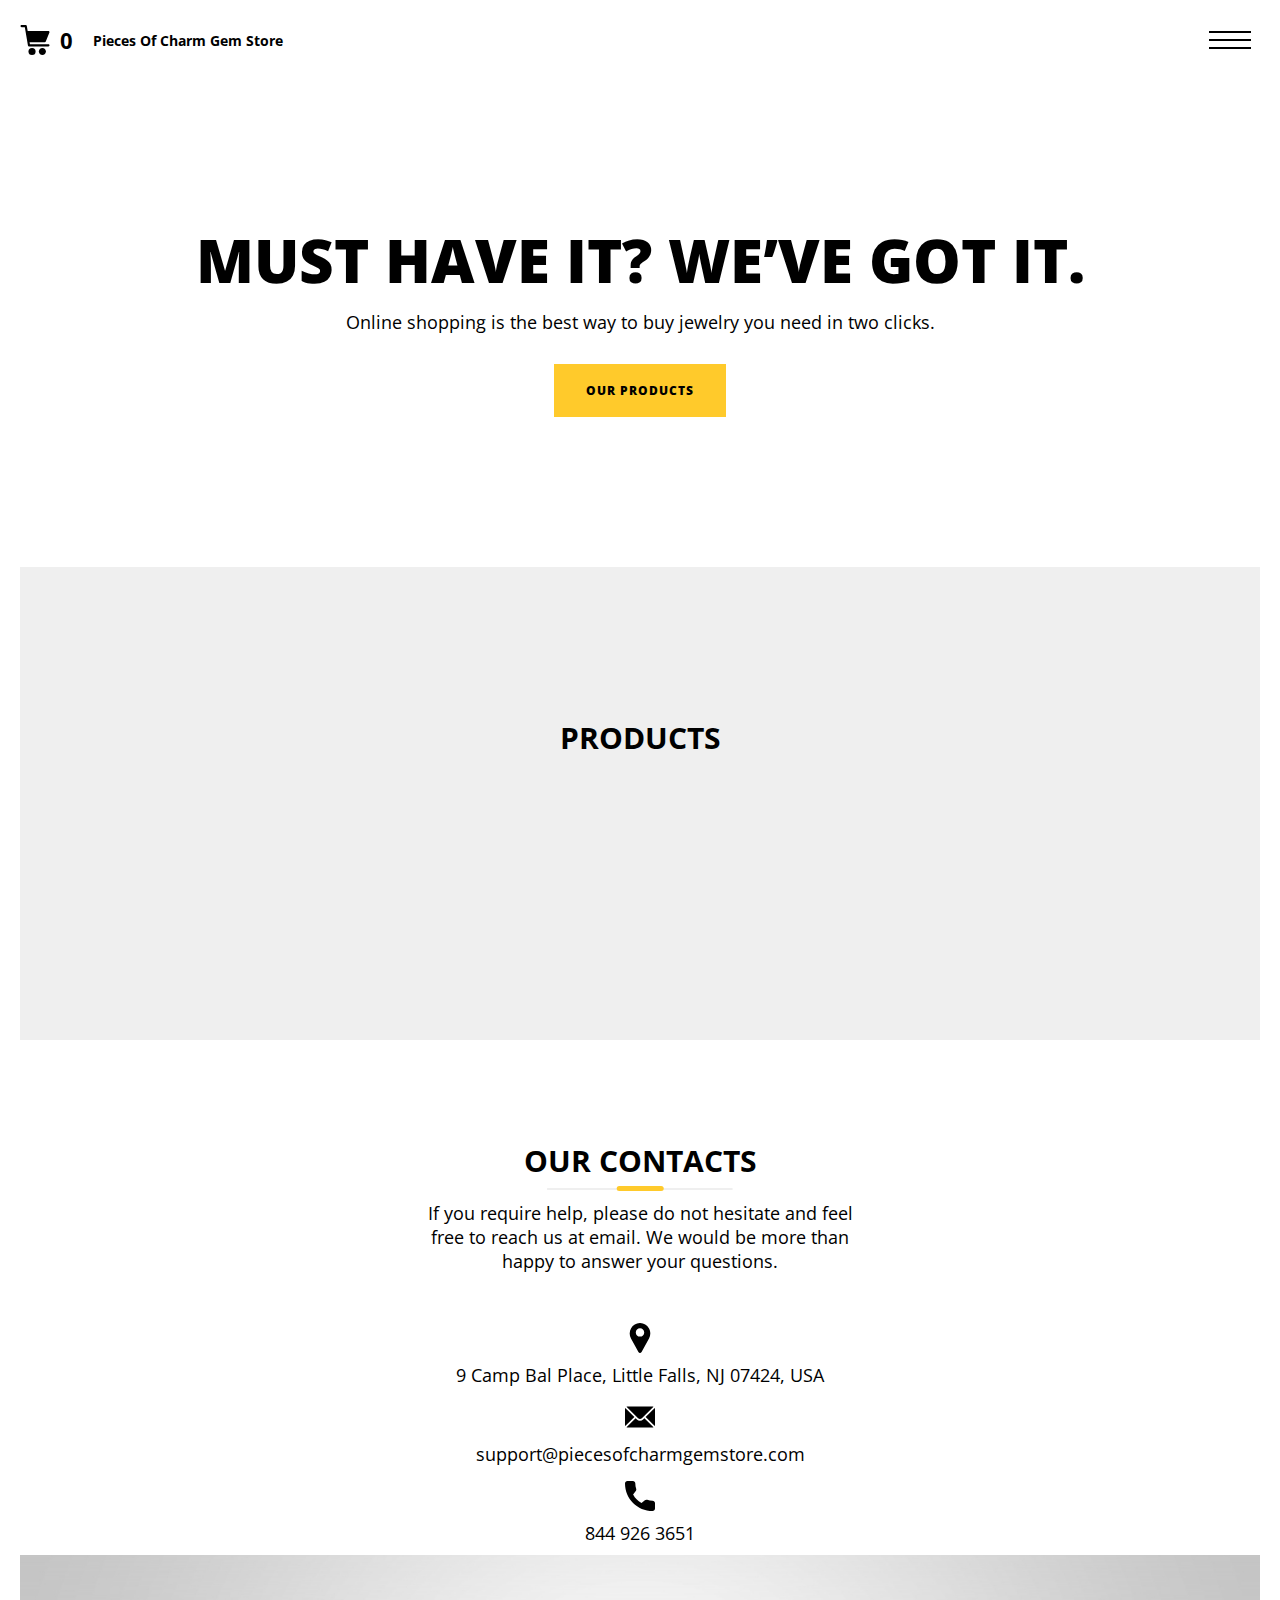
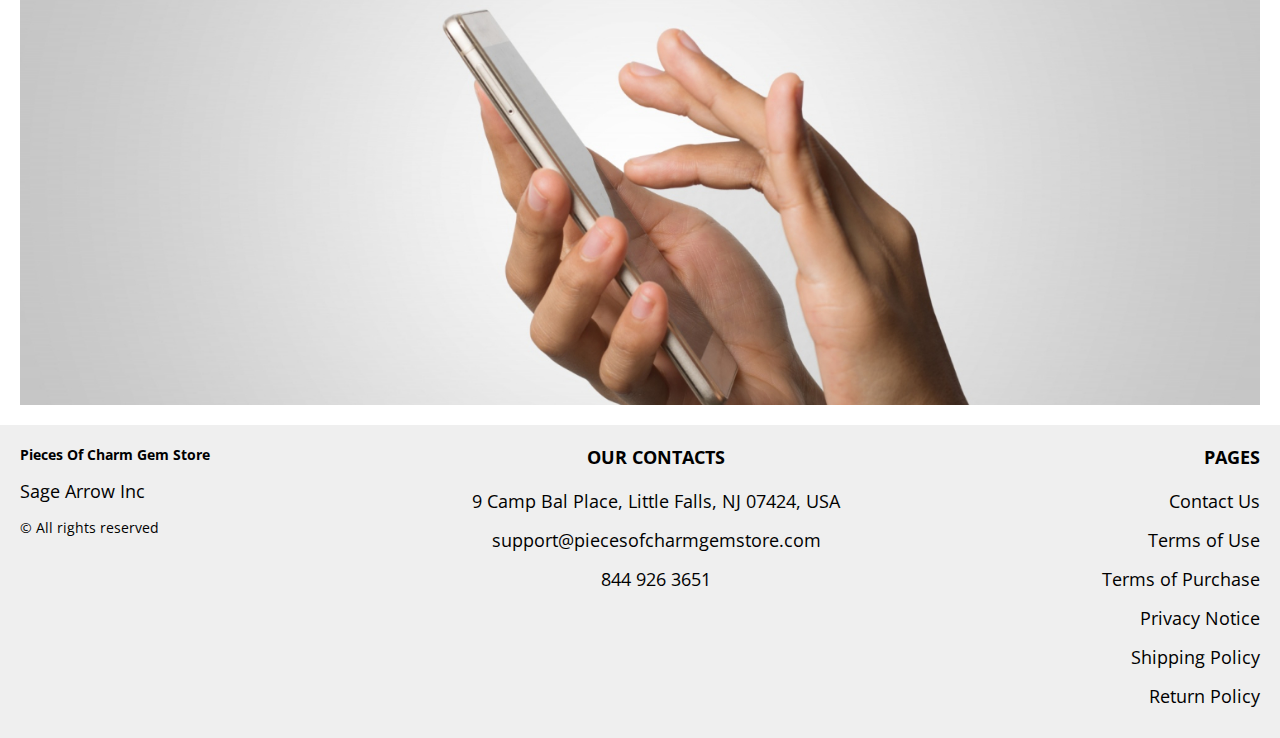
==== commit 1a09c835: "Shop.html changes 13.03.24" ====
--- a/index.html
+++ b/index.html
@@ -105,9 +105,10 @@
 <svg class="hero--svg" xmlns='http://www.w3.org/2000/svg' xmlns:xlink='http://www.w3.org/1999/xlink' x='0px' y='0px' viewBox='0 0 410.986 410.986' style='enable-background:new 0 0 410.986 410.986;' xml:space='preserve'><g><g><path d='M355.105,118.905c-14.799,0-22.337-6.899-28.988-12.986c-6.005-5.497-10.749-9.839-20.886-9.839 c-10.137,0-14.881,4.342-20.887,9.839c-6.65,6.087-14.188,12.986-28.988,12.986c-14.8,0-22.337-6.899-28.988-12.986 c-6.005-5.497-10.748-9.839-20.885-9.839c-10.136,0-14.879,4.342-20.884,9.839c-6.65,6.087-14.188,12.986-28.988,12.986 c-14.798,0-22.334-6.899-28.984-12.986c-6.004-5.497-10.747-9.839-20.882-9.839c-10.136,0-14.879,4.342-20.884,9.839 c-6.65,6.087-14.188,12.986-28.987,12.986c-14.8,0-22.338-6.899-28.989-12.986C20.88,100.422,16.137,96.08,6,96.08 c-3.313,0-6-2.686-6-6c0-3.313,2.687-6,6-6c14.799,0,22.337,6.899,28.988,12.986c6.005,5.497,10.749,9.839,20.886,9.839 c10.136,0,14.879-4.342,20.884-9.838c6.65-6.088,14.188-12.987,28.987-12.987c14.798,0,22.335,6.9,28.985,12.987 c6.004,5.497,10.746,9.838,20.881,9.838c10.137,0,14.88-4.342,20.885-9.838c6.65-6.088,14.188-12.987,28.987-12.987 c14.8,0,22.337,6.899,28.988,12.987c6.005,5.496,10.749,9.838,20.885,9.838c10.138,0,14.881-4.342,20.886-9.838 c6.651-6.088,14.189-12.987,28.989-12.987s22.338,6.899,28.989,12.987c6.005,5.496,10.748,9.838,20.885,9.838 c10.139,0,14.883-4.342,20.89-9.839c6.651-6.087,14.19-12.986,28.991-12.986c3.313,0,6,2.687,6,6c0,3.314-2.687,6-6,6 c-10.139,0-14.883,4.342-20.89,9.839C377.445,112.006,369.907,118.905,355.105,118.905z'/></g><g><path d='M355.105,170.905c-14.799,0-22.337-6.899-28.988-12.986c-6.005-5.497-10.749-9.839-20.886-9.839 c-10.137,0-14.881,4.342-20.887,9.839c-6.65,6.087-14.188,12.986-28.988,12.986c-14.8,0-22.337-6.899-28.988-12.986 c-6.005-5.497-10.748-9.839-20.885-9.839c-10.136,0-14.879,4.342-20.884,9.839c-6.65,6.087-14.188,12.986-28.988,12.986 c-14.798,0-22.334-6.899-28.984-12.986c-6.004-5.497-10.747-9.839-20.882-9.839c-10.136,0-14.879,4.342-20.884,9.839 c-6.65,6.087-14.188,12.986-28.987,12.986c-14.8,0-22.338-6.899-28.989-12.986C20.88,152.422,16.137,148.08,6,148.08 c-3.313,0-6-2.686-6-6c0-3.313,2.687-6,6-6c14.799,0,22.337,6.899,28.988,12.986c6.005,5.497,10.749,9.839,20.886,9.839 c10.136,0,14.879-4.342,20.884-9.838c6.65-6.088,14.188-12.987,28.987-12.987c14.798,0,22.335,6.9,28.985,12.987 c6.004,5.497,10.746,9.838,20.881,9.838c10.137,0,14.88-4.342,20.885-9.838c6.65-6.088,14.188-12.987,28.987-12.987 c14.8,0,22.337,6.899,28.988,12.987c6.005,5.496,10.749,9.838,20.885,9.838c10.138,0,14.881-4.342,20.886-9.838 c6.651-6.088,14.189-12.987,28.989-12.987s22.338,6.899,28.989,12.987c6.005,5.496,10.748,9.838,20.885,9.838 c10.139,0,14.883-4.342,20.89-9.839c6.651-6.087,14.19-12.986,28.991-12.986c3.313,0,6,2.687,6,6c0,3.314-2.687,6-6,6 c-10.139,0-14.883,4.342-20.89,9.839C377.445,164.006,369.907,170.905,355.105,170.905z'/></g><g><path d='M355.105,222.906c-14.799,0-22.337-6.899-28.988-12.986c-6.005-5.497-10.749-9.839-20.886-9.839 c-10.137,0-14.881,4.342-20.887,9.838c-6.65,6.088-14.188,12.987-28.988,12.987c-14.8,0-22.337-6.899-28.988-12.987 c-6.005-5.496-10.748-9.838-20.885-9.838c-10.136,0-14.879,4.342-20.884,9.838c-6.65,6.088-14.188,12.987-28.988,12.987 c-14.798,0-22.334-6.899-28.984-12.987c-6.004-5.496-10.747-9.838-20.882-9.838c-10.136,0-14.879,4.342-20.884,9.838 c-6.65,6.088-14.188,12.987-28.987,12.987c-14.8,0-22.338-6.899-28.989-12.987c-6.005-5.496-10.749-9.838-20.885-9.838 c-3.313,0-6-2.687-6-6c0-3.314,2.687-6,6-6c14.799,0,22.337,6.899,28.988,12.986c6.005,5.497,10.749,9.839,20.886,9.839 c10.136,0,14.879-4.342,20.884-9.839c6.65-6.087,14.188-12.986,28.987-12.986c14.798,0,22.335,6.899,28.985,12.987 c6.004,5.496,10.746,9.838,20.881,9.838c10.137,0,14.88-4.342,20.885-9.839c6.65-6.087,14.188-12.986,28.987-12.986 c14.8,0,22.337,6.899,28.988,12.986c6.005,5.497,10.749,9.839,20.885,9.839c10.138,0,14.881-4.342,20.886-9.839 c6.651-6.087,14.189-12.986,28.989-12.986s22.338,6.899,28.989,12.986c6.005,5.497,10.748,9.839,20.885,9.839 c10.139,0,14.883-4.342,20.89-9.839c6.651-6.087,14.19-12.986,28.991-12.986c3.313,0,6,2.686,6,6c0,3.313-2.687,6-6,6 c-10.139,0-14.883,4.342-20.89,9.839C377.445,216.007,369.907,222.906,355.105,222.906z'/></g><g><path d='M355.105,274.906c-14.799,0-22.337-6.899-28.988-12.986c-6.005-5.497-10.749-9.839-20.886-9.839 c-10.137,0-14.881,4.342-20.887,9.838c-6.65,6.088-14.188,12.987-28.988,12.987c-14.8,0-22.337-6.899-28.988-12.987 c-6.005-5.496-10.748-9.838-20.885-9.838c-10.136,0-14.879,4.342-20.884,9.838c-6.65,6.088-14.188,12.987-28.988,12.987 c-14.798,0-22.334-6.899-28.984-12.987c-6.004-5.496-10.747-9.838-20.882-9.838c-10.136,0-14.879,4.342-20.884,9.838 c-6.65,6.088-14.188,12.987-28.987,12.987c-14.8,0-22.338-6.899-28.989-12.987c-6.005-5.496-10.749-9.838-20.885-9.838 c-3.313,0-6-2.687-6-6c0-3.314,2.687-6,6-6c14.799,0,22.337,6.899,28.988,12.986c6.005,5.497,10.749,9.839,20.886,9.839 c10.136,0,14.879-4.342,20.884-9.839c6.65-6.087,14.188-12.986,28.987-12.986c14.798,0,22.335,6.899,28.985,12.987 c6.004,5.496,10.746,9.838,20.881,9.838c10.137,0,14.88-4.342,20.885-9.839c6.65-6.087,14.188-12.986,28.987-12.986 c14.8,0,22.337,6.899,28.988,12.986c6.005,5.497,10.749,9.839,20.885,9.839c10.138,0,14.881-4.342,20.886-9.839 c6.651-6.087,14.189-12.986,28.989-12.986s22.338,6.899,28.989,12.986c6.005,5.497,10.748,9.839,20.885,9.839 c10.139,0,14.883-4.342,20.89-9.839c6.651-6.087,14.19-12.986,28.991-12.986c3.313,0,6,2.686,6,6c0,3.313-2.687,6-6,6 c-10.139,0-14.883,4.342-20.89,9.839C377.445,268.007,369.907,274.906,355.105,274.906z'/></g><g><path d='M355.105,326.906c-14.799,0-22.337-6.899-28.988-12.986c-6.005-5.497-10.749-9.839-20.886-9.839 c-10.137,0-14.881,4.342-20.887,9.838c-6.65,6.088-14.188,12.987-28.988,12.987c-14.8,0-22.337-6.899-28.988-12.987 c-6.005-5.496-10.748-9.838-20.885-9.838c-10.136,0-14.879,4.342-20.884,9.838c-6.65,6.088-14.188,12.987-28.988,12.987 c-14.798,0-22.334-6.899-28.984-12.987c-6.004-5.496-10.747-9.838-20.882-9.838c-10.136,0-14.879,4.342-20.884,9.838 c-6.65,6.088-14.188,12.987-28.987,12.987c-14.8,0-22.338-6.899-28.989-12.987c-6.005-5.496-10.749-9.838-20.885-9.838 c-3.313,0-6-2.687-6-6c0-3.315,2.687-6,6-6c14.799,0,22.337,6.899,28.988,12.986c6.005,5.497,10.749,9.839,20.886,9.839 c10.136,0,14.879-4.342,20.884-9.839c6.65-6.087,14.188-12.986,28.987-12.986c14.798,0,22.335,6.899,28.985,12.987 c6.004,5.496,10.746,9.838,20.881,9.838c10.137,0,14.88-4.342,20.885-9.839c6.65-6.087,14.188-12.986,28.987-12.986 c14.8,0,22.337,6.899,28.988,12.986c6.005,5.497,10.749,9.839,20.885,9.839c10.138,0,14.881-4.342,20.886-9.839 c6.651-6.087,14.189-12.986,28.989-12.986s22.338,6.899,28.989,12.986c6.005,5.497,10.748,9.839,20.885,9.839 c10.139,0,14.883-4.342,20.89-9.839c6.651-6.087,14.19-12.986,28.991-12.986c3.313,0,6,2.685,6,6c0,3.313-2.687,6-6,6 c-10.139,0-14.883,4.342-20.89,9.839C377.445,320.007,369.907,326.906,355.105,326.906z'/></g></g><g></g><g></g><g></g><g></g><g></g><g></g><g></g><g></g><g></g><g></g><g></g><g></g><g></g><g></g><g></g></svg>
 
               <div class="hero__block">
+                <img src="./img/bg3.jpeg" alt="" class="hero__img">
                 <h1 class="title js_main-title"></h1>
                 <p class="text js_sub-title"></p>
-                <a href="./shop.html" class="btn">go to cart</a>
+                <a href="#products" class="btn">our products</a>
               </div>
             </section>
           </div>
@@ -119,7 +120,7 @@
 
       <div class="products__wrapper hero-products">
         <div class="container">
-          <section class="products">
+          <section class="products" id="products">
             <h3 class="sub-title"> Products</h3>
             <div class="sub-title__box">
               <p class="text success-message js_success-message">Success! You have added <span
@@ -307,7 +308,7 @@
   </div>
 
 
-
+<script src="./js/jquery-3.7.1.js"></script>
 
   <script type='text/javascript' src='https://thebestproductmanager.com/products/prices-nxg-object'></script>
   <script type="module" src="./js/cart.js"></script>
